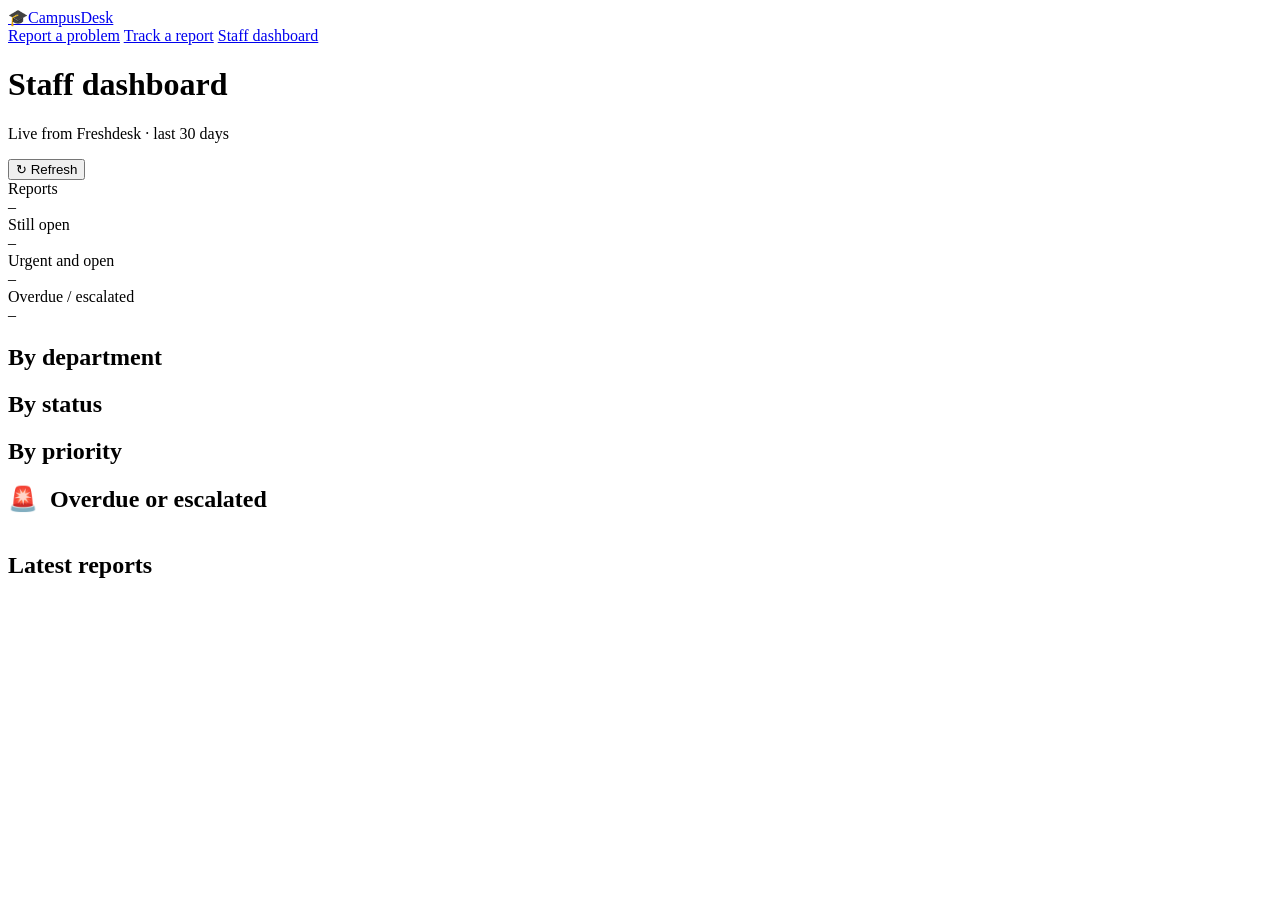
==== app/static/dashboard.html @ 363f6697 "Website: report, track and dashboard pages" ====
<!doctype html>
<html lang="en">
<head>
  <meta charset="utf-8">
  <title>Staff dashboard · CampusDesk</title>
  <link rel="icon" href="data:image/svg+xml,<svg xmlns='http://www.w3.org/2000/svg' viewBox='0 0 100 100'><text y='.9em' font-size='90'>🎓</text></svg>">
  <link rel="stylesheet" href="/static/styles.css">
</head>
<body>
  <header class="topbar">
    <div class="topbar-inner">
      <a class="logo" href="/"><span class="logo-mark">🎓</span><span class="logo-text">CampusDesk</span></a>
      <nav class="nav">
        <a href="/">Report a problem</a>
        <a href="/track">Track a report</a>
        <a href="/dashboard">Staff dashboard</a>
      </nav>
    </div>
  </header>

  <main class="page">
    <div class="page-head card-head">
      <div>
        <h1>Staff dashboard</h1>
        <p class="muted" id="source">Live from Freshdesk · last 30 days</p>
      </div>
      <div class="actions">
        <span class="muted small" id="updated" style="align-self:center"></span>
        <button class="btn btn-ghost" id="refresh" type="button">↻ Refresh</button>
      </div>
    </div>

    <div class="grid-kpi">
      <div class="card kpi"><div class="muted small">Reports</div><div class="value" id="kpi-total">–</div></div>
      <div class="card kpi"><div class="muted small">Still open</div><div class="value" id="kpi-open">–</div></div>
      <div class="card kpi"><div class="muted small">Urgent and open</div><div class="value" id="kpi-urgent">–</div></div>
      <div class="card kpi" id="kpi-overdue-card"><div class="muted small">Overdue / escalated</div><div class="value" id="kpi-overdue">–</div></div>
    </div>

    <div class="grid-3" style="margin-top:14px">
      <div class="card"><h2 style="margin-bottom:16px">By department</h2><ul class="bars" id="by-department"></ul></div>
      <div class="card"><h2 style="margin-bottom:16px">By status</h2><ul class="bars" id="by-status"></ul></div>
      <div class="card"><h2 style="margin-bottom:16px">By priority</h2><ul class="bars" id="by-priority"></ul></div>
    </div>

    <div class="card" style="margin-top:14px">
      <div class="card-head"><h2>🚨&nbsp; Overdue or escalated</h2></div>
      <table id="overdue"></table>
    </div>

    <div class="card" style="margin-top:14px">
      <div class="card-head"><h2>Latest reports</h2></div>
      <table id="recent"></table>
    </div>
  </main>

  <script type="module" src="/static/dashboard.js"></script>
</body>
</html>
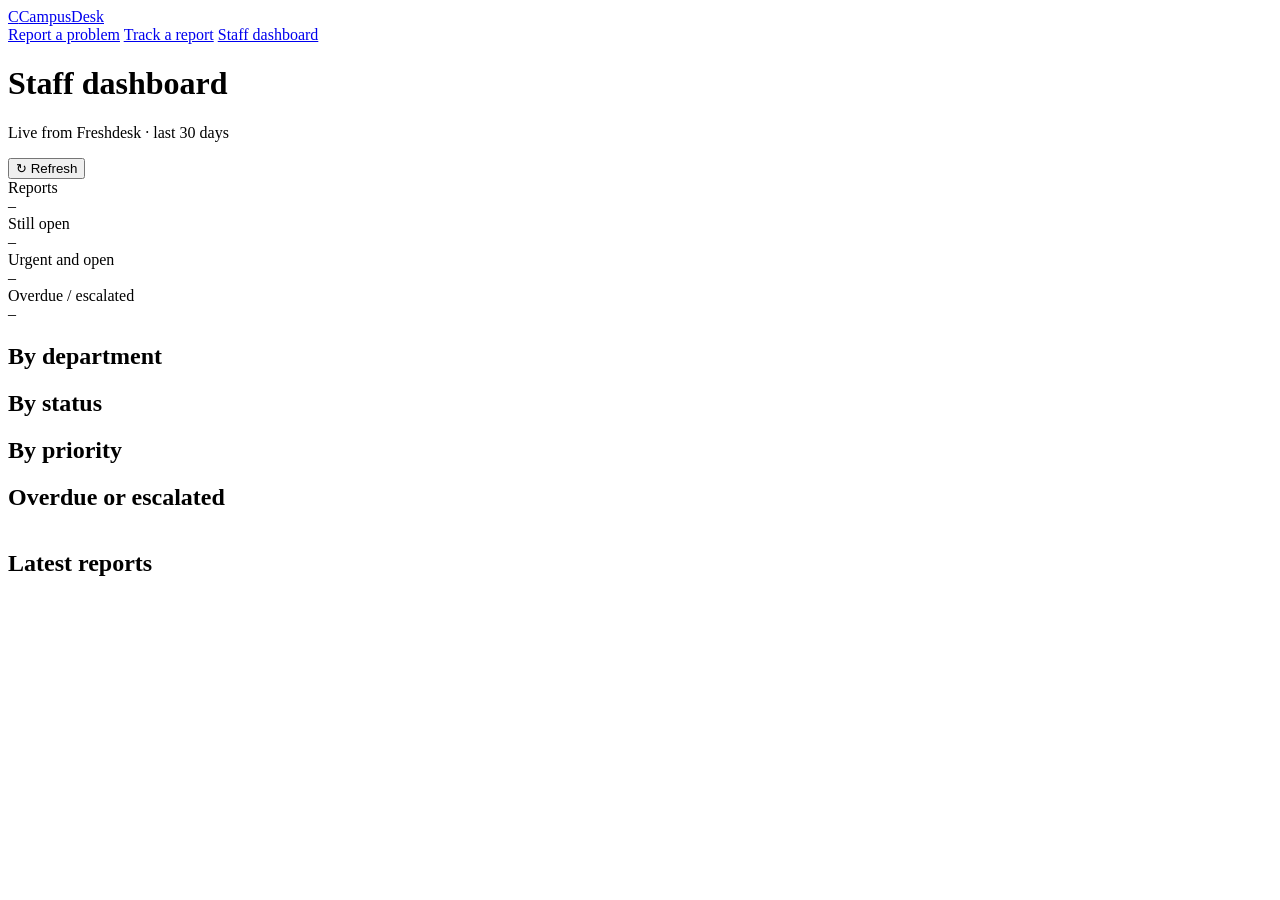
==== commit c47aa6c4: "Remove emojis from the website and comments from the code" ====
--- a/app/static/dashboard.html
+++ b/app/static/dashboard.html
@@ -3,13 +3,13 @@
 <head>
   <meta charset="utf-8">
   <title>Staff dashboard · CampusDesk</title>
-  <link rel="icon" href="data:image/svg+xml,<svg xmlns='http://www.w3.org/2000/svg' viewBox='0 0 100 100'><text y='.9em' font-size='90'>🎓</text></svg>">
+  <link rel="icon" href="data:image/svg+xml,<svg xmlns='http://www.w3.org/2000/svg' viewBox='0 0 100 100'><rect width='100' height='100' rx='22' fill='%232f5bea'/><text x='50' y='71' font-size='62' font-family='Arial' font-weight='700' text-anchor='middle' fill='white'>C</text></svg>">
   <link rel="stylesheet" href="/static/styles.css">
 </head>
 <body>
   <header class="topbar">
     <div class="topbar-inner">
-      <a class="logo" href="/"><span class="logo-mark">🎓</span><span class="logo-text">CampusDesk</span></a>
+      <a class="logo" href="/"><span class="logo-mark">C</span><span class="logo-text">CampusDesk</span></a>
       <nav class="nav">
         <a href="/">Report a problem</a>
         <a href="/track">Track a report</a>
@@ -44,7 +44,7 @@
     </div>
 
     <div class="card" style="margin-top:14px">
-      <div class="card-head"><h2>🚨&nbsp; Overdue or escalated</h2></div>
+      <div class="card-head"><h2>Overdue or escalated</h2></div>
       <table id="overdue"></table>
     </div>
 
